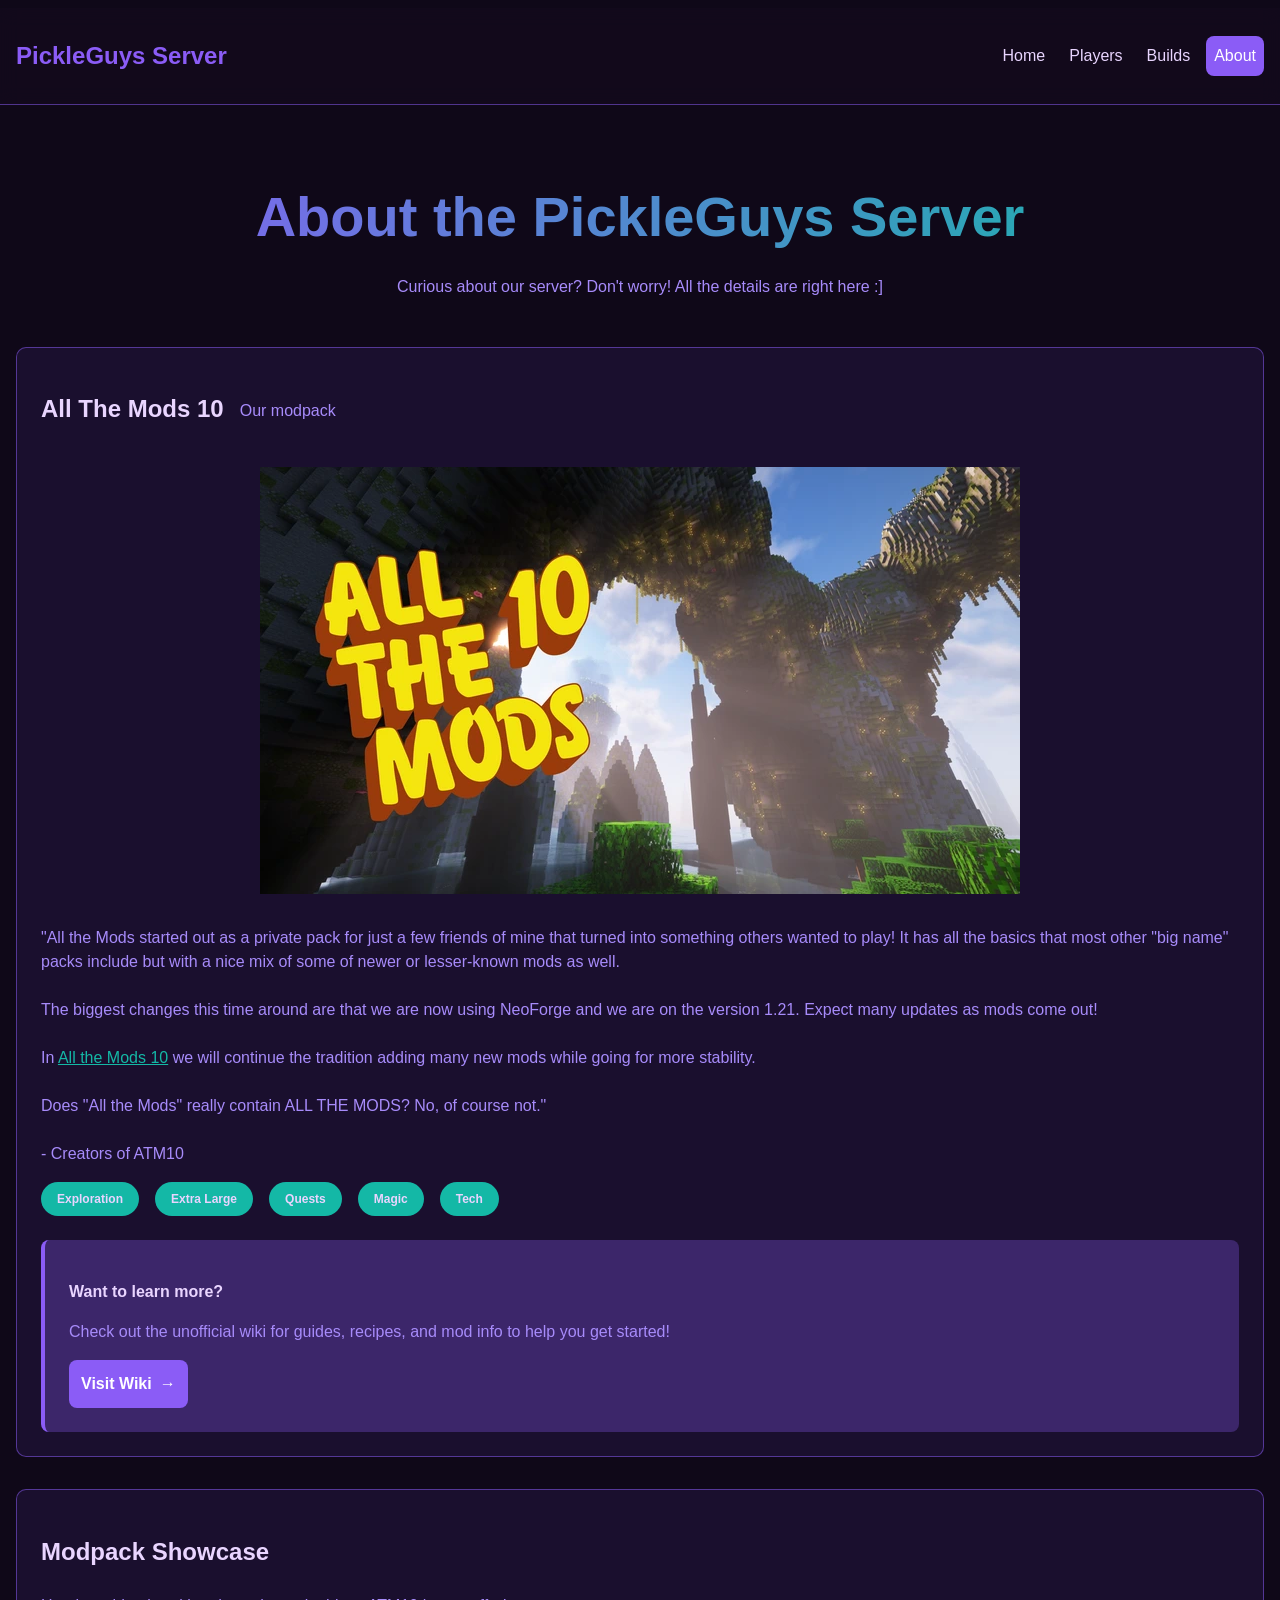
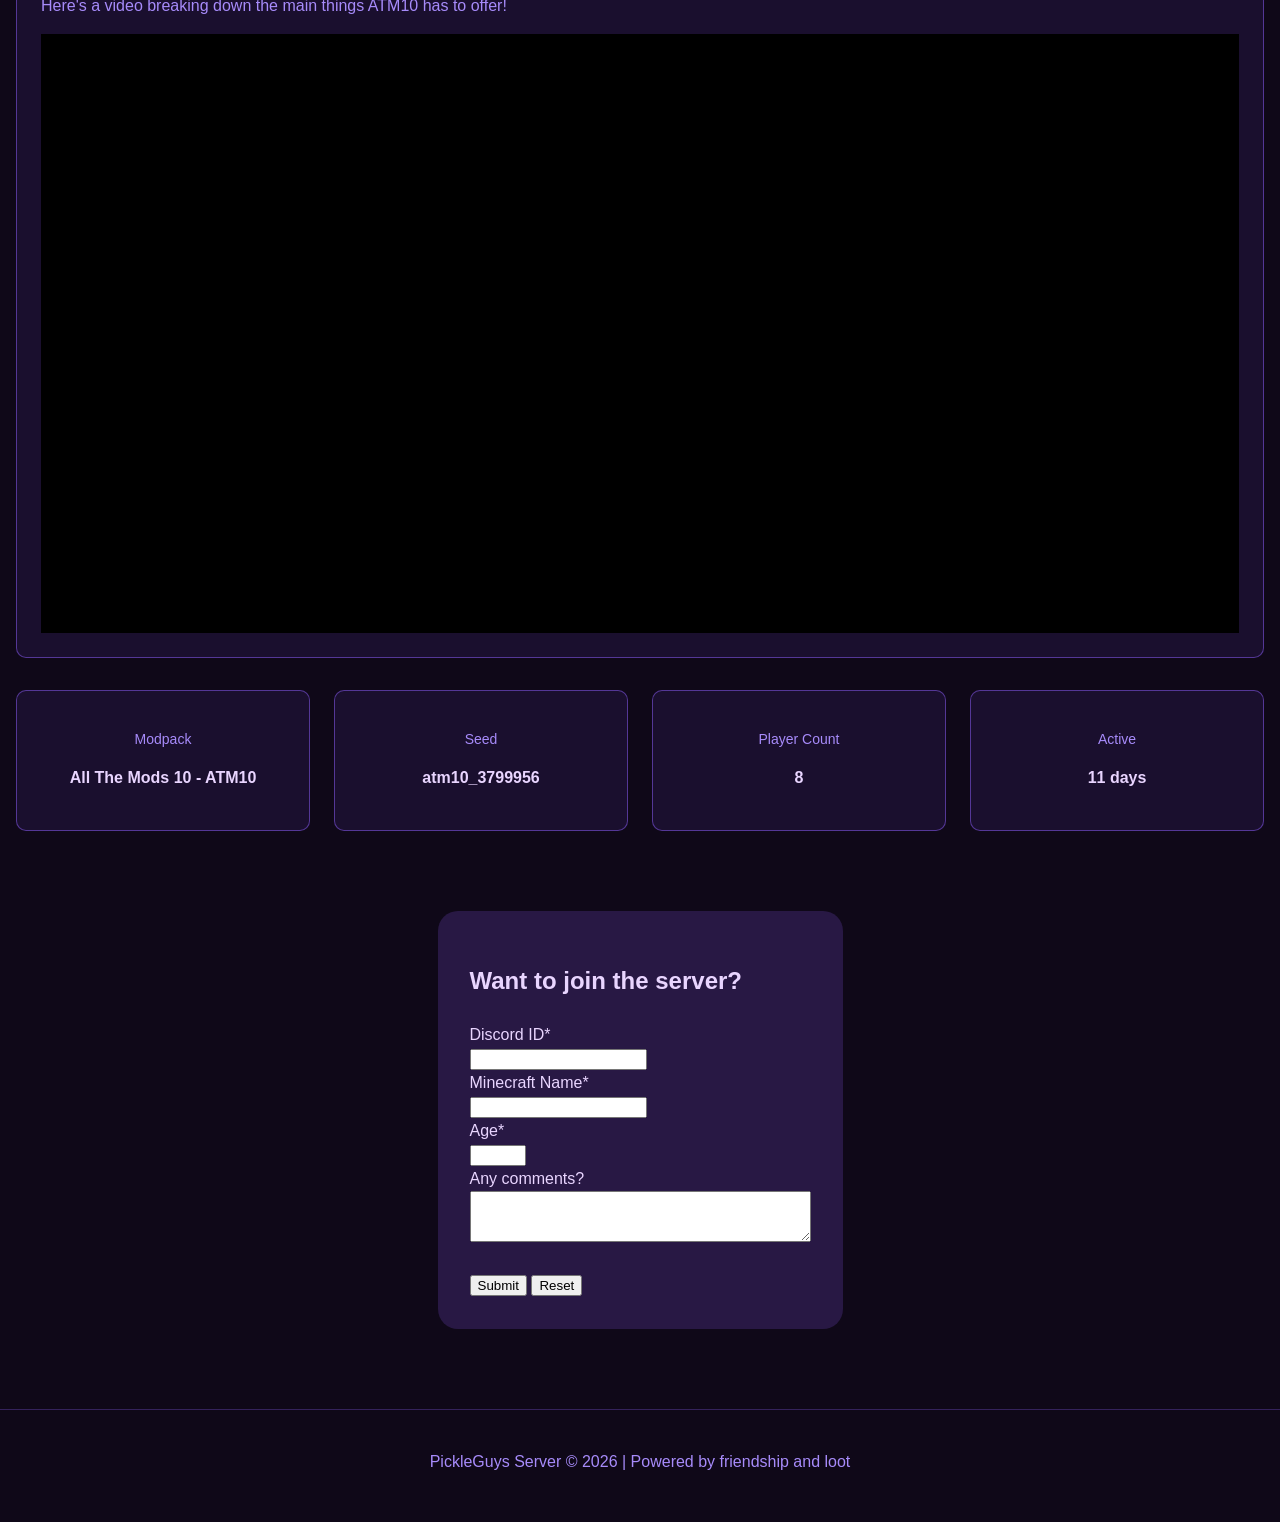
==== about.html @ 05e3ab05 "Add files via upload" ====
<!DOCTYPE html>
<html lang="en">

<head>
    <title>PickleGuys Server - About</title>
    <meta charset="utf-8">
    <meta name="viewport" content="width=device-width, initial-scale=1.0">
    <link rel="stylesheet" href="styles.css">
</head>

<body>
    <!-- Nav -->
    <nav>
        <div class="nav-container">
            <a href="index.html" targer="_blank" class="nav-logo">
                <span class="nav-logo-text">PickleGuys Server</span>
            </a>

            <ul class="nav-links">

                <li>
                    <a href="index.html" target="_blank" class="nav-link">
                        <span>Home</span>
                    </a>
                </li>

                <li>
                    <a href="players.html" target="_blank" class="nav-link">
                        <span>Players</span>
                    </a>
                </li>

                <li>
                    <a href="builds.html" target="_blank" class="nav-link">
                        <span>Builds</span>
                    </a>
                </li>

                <li>
                    <a href="about.html" target="_blank" class="nav-link active">
                        <span>About</span>
                    </a>
                </li>

            </ul>
        </div>
    </nav>

    <!-- Main -->
    <main>
        <!-- Hero Section -->
        <div class="main-title mb-8">
            <h1>About the PickleGuys Server</h1>
            <p>Curious about our server? Don't worry! All the details are right here :]
            </p>
        </div>

        <!-- Modpack Specs -->
        <div class="grid grid-cols-1">
            <div class="card">
                <div class="mod-header">
                    <h2>All The Mods 10</h2>
                    <p>Our modpack</p>
                </div>

                <div class="atm-pic">
                    <img src="atm10header.jpg">
                </div>

                <p>"All the Mods started out as a private pack for just a few friends of mine that turned into something
                    others wanted to play! It has all the basics that most other "big name" packs include but with a
                    nice
                    mix of some of newer or lesser-known mods as well.<br><br>

                    The biggest changes this time around are that we are now using NeoForge and we are on the version
                    1.21.
                    Expect many updates as mods come out!
                    <br><br>

                    In <a class="mod-link" href="https://www.curseforge.com/minecraft/modpacks/all-the-mods-10"
                        target="_blank">All the
                        Mods
                        10</a> we will continue the tradition adding many new mods while going for more
                    stability.<br><br>

                    Does "All the Mods" really contain ALL THE MODS? No, of course not."<br><br>

                    - Creators of ATM10
                </p>

                <div class="mod-genres">
                    <div class="mod-genre-badge">
                        Exploration
                    </div>
                    <div class="mod-genre-badge">
                        Extra Large
                    </div>
                    <div class="mod-genre-badge">
                        Quests
                    </div>
                    <div class="mod-genre-badge">
                        Magic
                    </div>
                    <div class="mod-genre-badge">
                        Tech
                    </div>
                </div>

                <div class="wiki-page">
                    <h3>Want to learn more?</h3>
                    <p>Check out the unofficial wiki for guides, recipes, and mod info to help you get started!</p>
                    <a class="wiki-link" href="https://ftb.fandom.com/wiki/All_the_Mods_(modpack)" target="_blank">Visit
                        Wiki
                        <span>→</span>
                    </a>
                </div>
            </div>

            <!-- Video -->
            <div class="card">
                <h2>Modpack Showcase</h2>
                <p>Here's a video breaking down the main things ATM10 has to offer!</p>

                <div class="video-position">
                    <iframe src="https://www.youtube.com/embed/4DCC_FT-0Fg" title="Youtube video player" frameborder="0"
                        allow="picture-in-picture" allowfullscreen>
                    </iframe>
                </div>
            </div>

            <!-- Server Specs -->
            <div class="grid grid-cols-4 md-grid-cols-2 mb-8">

                <div class="card spec-card">
                    <div class="spec-info">
                        <p class="spec-label">Modpack</p>
                        <p class="spec-value">All The Mods 10 - ATM10</p>
                    </div>
                </div>

                <div class="card spec-card">
                    <div class="spec-info">
                        <p class="spec-label">Seed</p>
                        <p class="spec-value">atm10_3799956</p>
                    </div>
                </div>

                <div class="card spec-card">
                    <div class="spec-info">
                        <p class="spec-label">Player Count</p>
                        <p class="spec-value">8</p>
                    </div>
                </div>

                <div class="card spec-card">
                    <div class="spec-info">
                        <p class="spec-label">Active</p>
                        <p class="spec-value">11 days</p> <!-- started: march 24 2026 -->
                    </div>
                </div>

            </div>

            <!-- Form -->
            <section class="form-sect">
                <h2>Want to join the server?</h2>
                <form>
                    <label for="discordId">Discord ID*</label><br>
                    <input type="text" id="discordId" name="discordId" required><br>

                    <label for="mcTag">Minecraft Name*</label><br>
                    <input type="text" id="mcTag" name="mcTag" required><br>

                    <label for="age">Age*</label><br>
                    <input type="number" id="age" name="age" min="10" max="100" required><br>

                    <label for="comments">Any comments?</label><br>
                    <textarea id="comments" name="comments" cols="40" rows="3"></textarea><br><br>

                    <input type="submit" action="#">
                    <input type="reset">
                </form>
            </section>

    </main>

    <!-- Footer -->
    <footer>
        <p>PickleGuys Server &copy; 2026 | Powered by friendship and loot</p>
    </footer>

</body>

</html>
---- styles.css ----
/* Colors */
/*
    background: #0f0818
    foreground (text): #e9d5ff 
    nav background: ##160c20
    card: #1a0f2e
    card-foreground: #e9d5ff
    primary: #8b5cf6
    primary-foreground: #ffffff
    secondary: #2e1065
    accent: #14b8a6
    accent-foreground: #ffffff
    border: rgba(139, 92, 246, 0.3)
    muted-foreground: #a78bfa
    radius: 0.625rem
*/

body {
    font-family: "Segoe UI", Roboto, "Helvetica Neue", Arial, sans-serif;
    background-color: #0f0818;
    color: #e9d5ff;
    line-height: 1.5;
    min-height: 100vh;
    margin-left: auto;
    margin-right: auto;
}

header {
    text-align: center;
    padding: 2rem;
    border-bottom: 1px solid #8a5cf685;
}

/* Nav */
nav {
    background-color: #160c2085;
    backdrop-filter: blur(10px);
    border-bottom: 1px solid #8a5cf685;
    position: sticky;
    top: 0;
    z-index: 1000;
}

.nav-container {
    max-width: 1280px;
    margin: 0 auto;
    padding: 1em;
    display: flex;
    align-items: center;
    justify-content: space-between;
    height: 64px;
}

.nav-logo {
    display: flex;
    align-items: center;
    gap: 0.5em;
    text-decoration: none;
}

.nav-logo-text {
    font-size: 1.5em;
    font-weight: 600;
    color: #8b5cf6;
}

.nav-links {
    display: flex;
    gap: 0.5em;
    list-style: none;
}

.nav-link {
    display: flex;
    align-items: center;
    gap: 0.5em;
    padding: 0.5em;
    border-radius: 0.5em;
    text-decoration: none;
    color: #e9d5ff;
    transition: all 0.3s;
}

.nav-link.active {
    background-color: #8b5cf6;
    color: #ffffff;
}

.nav-link:hover {
    color: #14b8a6;
    background-color: #2e1065;
}

/* Main */
main {
    max-width: 1280px;
    margin: 0 auto;
    padding: 2em 1em;
}

.main-title {
    text-align: center;
    padding-bottom: 2em;
}

h1 {
    font-size: 3.5em;
    font-weight: bold;
    margin-bottom: 0.5rem;
    background: linear-gradient(to right, #8b5cf6, #14b8a6);
    background-clip: text;
    color: transparent;
}

h2 {
    font-size: 1.5em;
    font-weight: 600;
    margin-bottom: 1.5rem;
}

h3 {
    font-size: 1em;
    font-weight: 600;
    margin-bottom: 0.5rem;
}

p {
    color: #a78bfa;
    margin-bottom: 1rem;
}

/* Cards */
.card {
    background-color: #1a0f2e;
    border: 1px solid #8a5cf685;
    border-radius: 0.625rem;
    padding: 1.5rem;
    transition: all 0.3s;
}

.card:hover {
    border-color: rgba(139, 92, 246, 0.5);
    box-shadow: 0 10px 40px rgba(139, 92, 246, 0.2);
}

/* Grid */
.grid {
    display: grid;
    gap: 1.5rem;
}

.grid-cols-1 {
    grid-template-columns: repeat(1, 1fr);
}

.grid-cols-2 {
    grid-template-columns: repeat(2, 1fr);
}

.grid-cols-3 {
    grid-template-columns: repeat(3, 1fr);
}

.grid-cols-4 {
    grid-template-columns: repeat(4, 1fr);
}

@media (max-width: 1024px) {
    .lg-grid-cols-3 .lg-grid-cols-3 {
        grid-template-columns: repeat(2, 1fr);
    }

    .lg-grid-cols-4 .lg-grid-cols-3 {
        grid-template-columns: repeat(2, 1fr);
    }
}

@media (width: 600px) {
    .md-grid-cols-2 .lg-grid-cols-3 {
        grid-template-columns: repeat(1, 1fr);
    }

    .md-grid-cols-3 .lg-grid-cols-3 {
        grid-template-columns: repeat(1, 1fr);
    }

    .lg-grid-cols-3 .lg-grid-cols-3 {
        grid-template-columns: repeat(1, 1fr);
    }

    .lg-grid-cols-4 .lg-grid-cols-3 {
        grid-template-columns: repeat(1, 1fr);
    }

    h1 {
        font-size: 2em;
    }
}

/* Spec Cards Home */
.spec-card {
    display: flex;
    align-items: center;
    gap: 0.75rem;
}

.spec-info {
    flex: 1;
}

.spec-label {
    font-size: 0.875em;
    color: #a78bfa;
    text-align: center;
}

.spec-value {
    font-weight: 600;
    color: #e9d5ff;
    text-align: center;
}

/* Event Cards Home */
.news-body {
    padding-top: 2rem;
}

.event-card-img-wrapper {
    width: calc(100% + 3rem);
    margin: -1.5rem -1.5rem 1rem -1.5rem;
    overflow: hidden;
    border-radius: 0.625rem 0.625rem 0 0;
}

.event-card-img {
    width: 150%;
    aspect-ratio: 16/9;
    object-fit: cover;
    transition: transform 0.3s;
    display: block;
}

.card:hover .event-card-img {
    transform: scale(1.5);
}

.event-header {
    display: flex;
    flex-direction: column;
    align-items: center;
    text-align: center;
}

/* Footer */
footer {
    border-top: 1px solid rgba(139, 92, 246, 0.3);
    margin-top: 3rem;
    padding: 1.5rem 0;
    text-align: center;
    font-size: 1em;
    color: #a78bfa;
}

/* Player Section */
.players-wrapper {
    padding-top: 2.5rem;
    padding-bottom: 2.5rem;
}

.player-descr {
    width: 100%;
    display: flex;
    padding-top: 1rem;
    padding-bottom: 1rem;
    margin: auto;
    transition: all 0.3s;
    border-radius: 0.625rem;
}

.player-descr:hover {
    box-shadow: 0 0 20px 20px rgba(139, 92, 246, 0.2);
    background-image: linear-gradient(to bottom right, rgba(139, 92, 246, 0.2), #000000);
}

.left-img {
    justify-content: flex-start;
}

.right-text {
    padding-left: 3rem;
}

.right-img {
    justify-content: flex-end;
}

.left-text {
    padding-right: 3rem;
}

.friends {
    display: flex;
}

.friend-head {
    width: 50px;
    padding: 0.5rem;
}

/* Player Table */
table,
th,
td {
    border: 1px solid #a78bfa;
    padding: 1rem;
    margin: auto;
    text-align: center;
}

table {
    border-radius: 20px;
}

th {
    color: #14b8a6;
}

tr:hover {
    border-color: rgba(139, 92, 246, 0.5);
    box-shadow: 0 0 40px 20px #14b8a5a6;
}

/* About Page */
.mod-link {
    color: #14b8a6;
}

.atm-pic {
    display: flex;
    justify-content: center;
    padding: 1em;
}

.grid.grid-cols-1 {
    gap: 2rem;
}

.mod-header {
    display: flex;
    align-items: center;
    gap: 1rem;
    margin-bottom: 1.5reml
}

.mod-genres {
    display: flex;
    flex-wrap: wrap;
    gap: 1rem;
    margin-bottom: 1.5rem;
}

.mod-genre-badge {
    background-color: #14b8a6;
    border-radius: 20px;
    padding: 0.5rem 1rem;
    font-size: 0.75em;
    font-weight: bold;
}

.wiki-page {
    padding: 1.5rem;
    background-color: rgba(139, 92, 246, 0.3);
    border-radius: 0.5rem;
    border-left: 4px solid #8b5cf6;
}

.wiki-link {
    display: inline-flex;
    align-items: center;
    gap: 0.5rem;
    padding: 0.75rem;
    background-color: #8b5cf6;
    color: #ffffff;
    border-radius: 0.5rem;
    text-decoration: none;
    font-weight: bold;
    transition: all 0.2s;
}

.video-position {
    position: relative;
    padding-bottom: 50%;
    background-color: #000000;
}

iframe {
    position: absolute;
    top: 0;
    left: 0;
    width: 100%;
    height: 100%;
    border: none;
}

/* Form */
.form-sect {
    margin-top: 3rem;
    margin-left: auto;
    margin-right: auto;
    padding: 2rem;
    border-radius: 20px;
    background-color: rgba(139, 92, 246, 0.2);
}

@media (min-width: 400px) {
    .player-descr {
        min-width: 100px;
        max-width: 200px;
    }

    .player-descr.left-img {
        padding-right: 100%;
        margin-left: -20%;
    }

    .player-descr.right-img {
        padding-left: 100%;
        margin-left: -20%;
    }

    @supports (display: grid) {
        header {
            grid-area: header;
        }

        main {
            grid-area: main;
        }

        footer {
            grid-area: footer;
        }

        #players-wrapper {
            display: grid;
            grid-template-rows: 300px 1fr 150px;
            grid-template-columns: 1fr;
            grid-template-areas:
                "header"
                "main"
                "footer";
        }
    }
}

@media (min-width: 600px) {
    .player-descr {
        min-width: 200px;
        max-width: 500px;
    }

    .player-descr.left-img {
        padding-right: 50%;
        margin-left: -25%;
    }

    .player-descr.right-img {
        padding-left: 50%;
        margin-left: -25%;
    }

    .player-img-left:hover {
        transform: translateX(210%) rotateY(180deg);
        transition: 1.5s;
    }

    .player-img-right:hover {
        transform: translateX(-210%) rotateY(180deg);
        transition: 1.5s;
    }

    @supports (display: grid) {
        header {
            grid-area: header;
        }

        main {
            grid-area: main;
        }

        footer {
            grid-area: footer;
        }

        #players-wrapper {
            display: grid;
            grid-template-rows: 300px 1fr 150px;
            grid-template-columns: 1fr;
            grid-template-areas:
                "header"
                "main"
                "footer";
        }
    }
}

@media (min-width: 1024px) {
    .player-descr {
        min-width: 500px;
        max-width: 700px;
    }

    .player-descr.left-img {
        padding-right: 90%;
        margin-left: -40%;
    }

    .player-descr.right-img {
        padding-left: 90%;
        margin-left: -40%;
    }

    .player-img-left:hover {
        transform: translateX(300%) rotateY(180deg);
        transition: 1.5s;
    }

    .player-img-right:hover {
        transform: translateX(-300%) rotateY(180deg);
        transition: 1.5s;
    }

    @supports (display: grid) {
        header {
            grid-area: header;
        }

        main {
            grid-area: main;
        }

        footer {
            grid-area: footer;
        }

        #players-wrapper {
            display: grid;
            grid-template-rows: 300px 1fr 150px;
            grid-template-columns: 1fr;
            grid-template-areas:
                "header"
                "main"
                "footer";
        }
    }
}
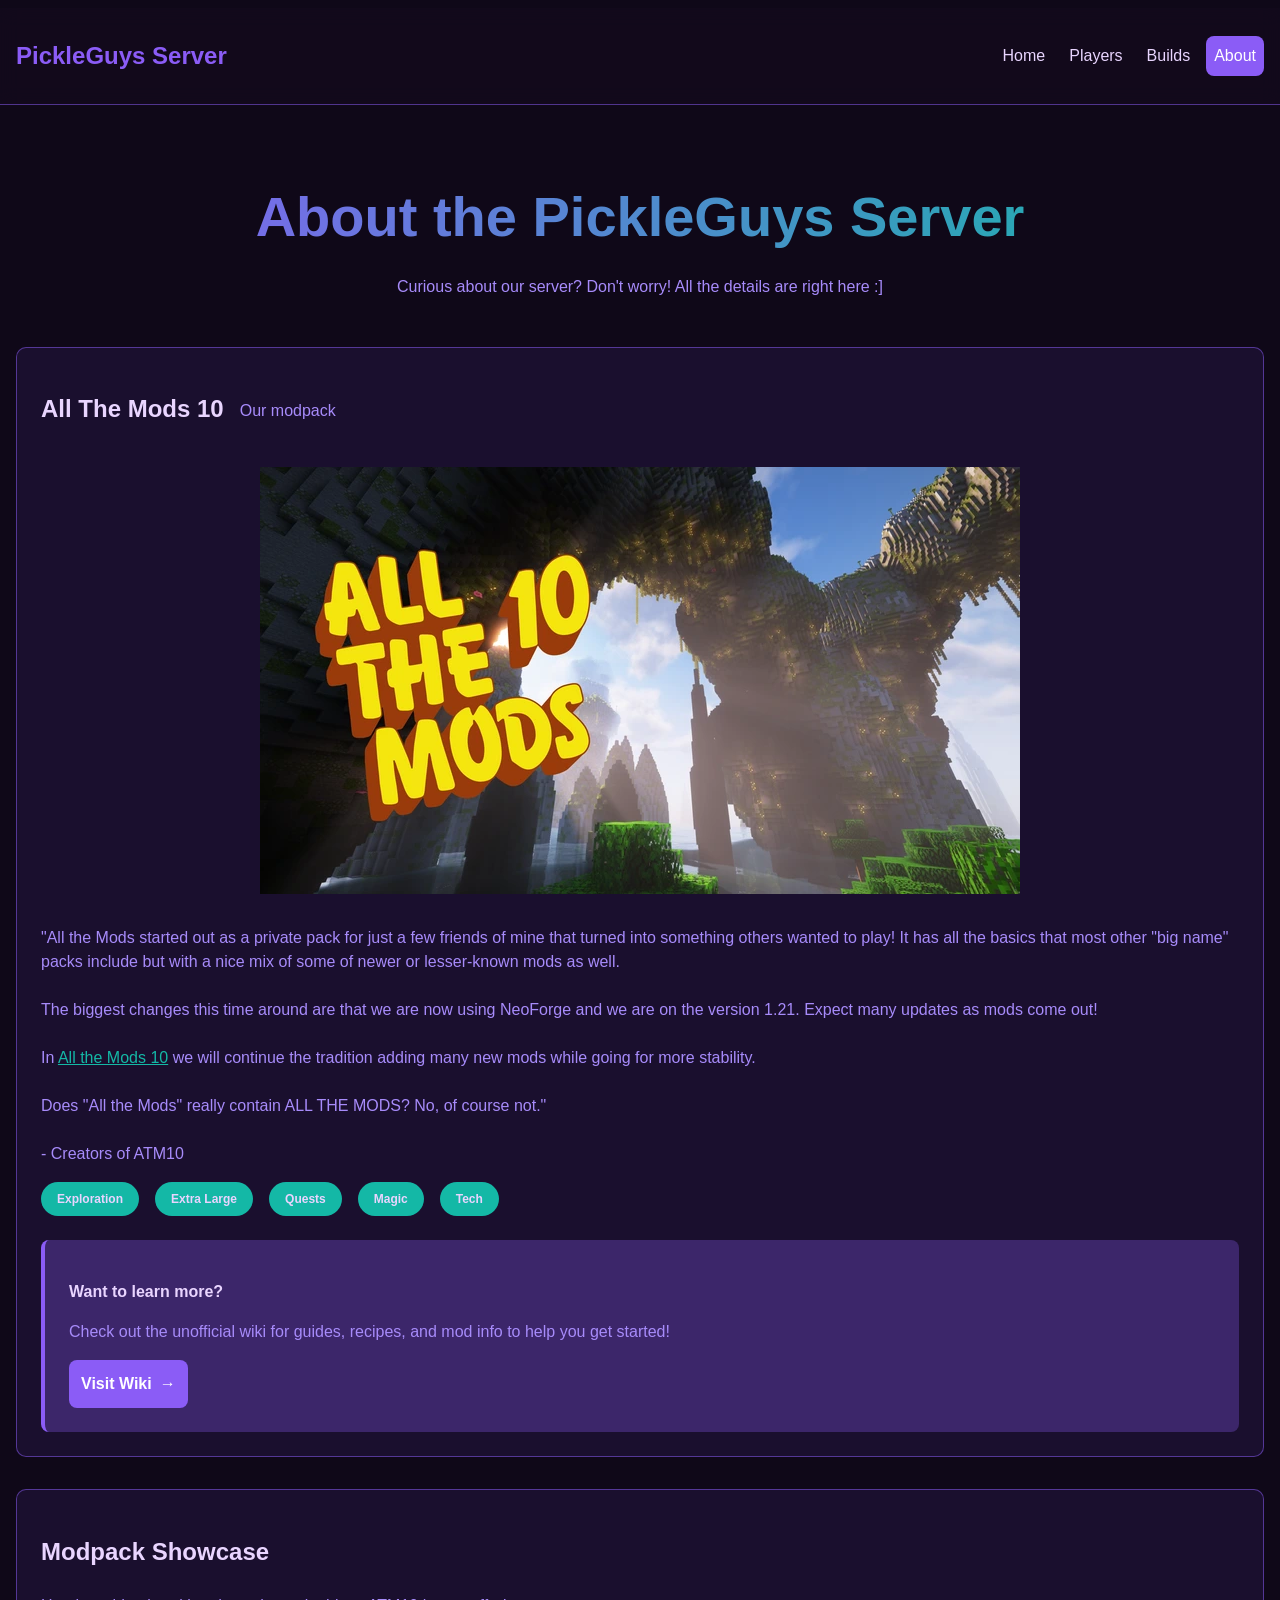
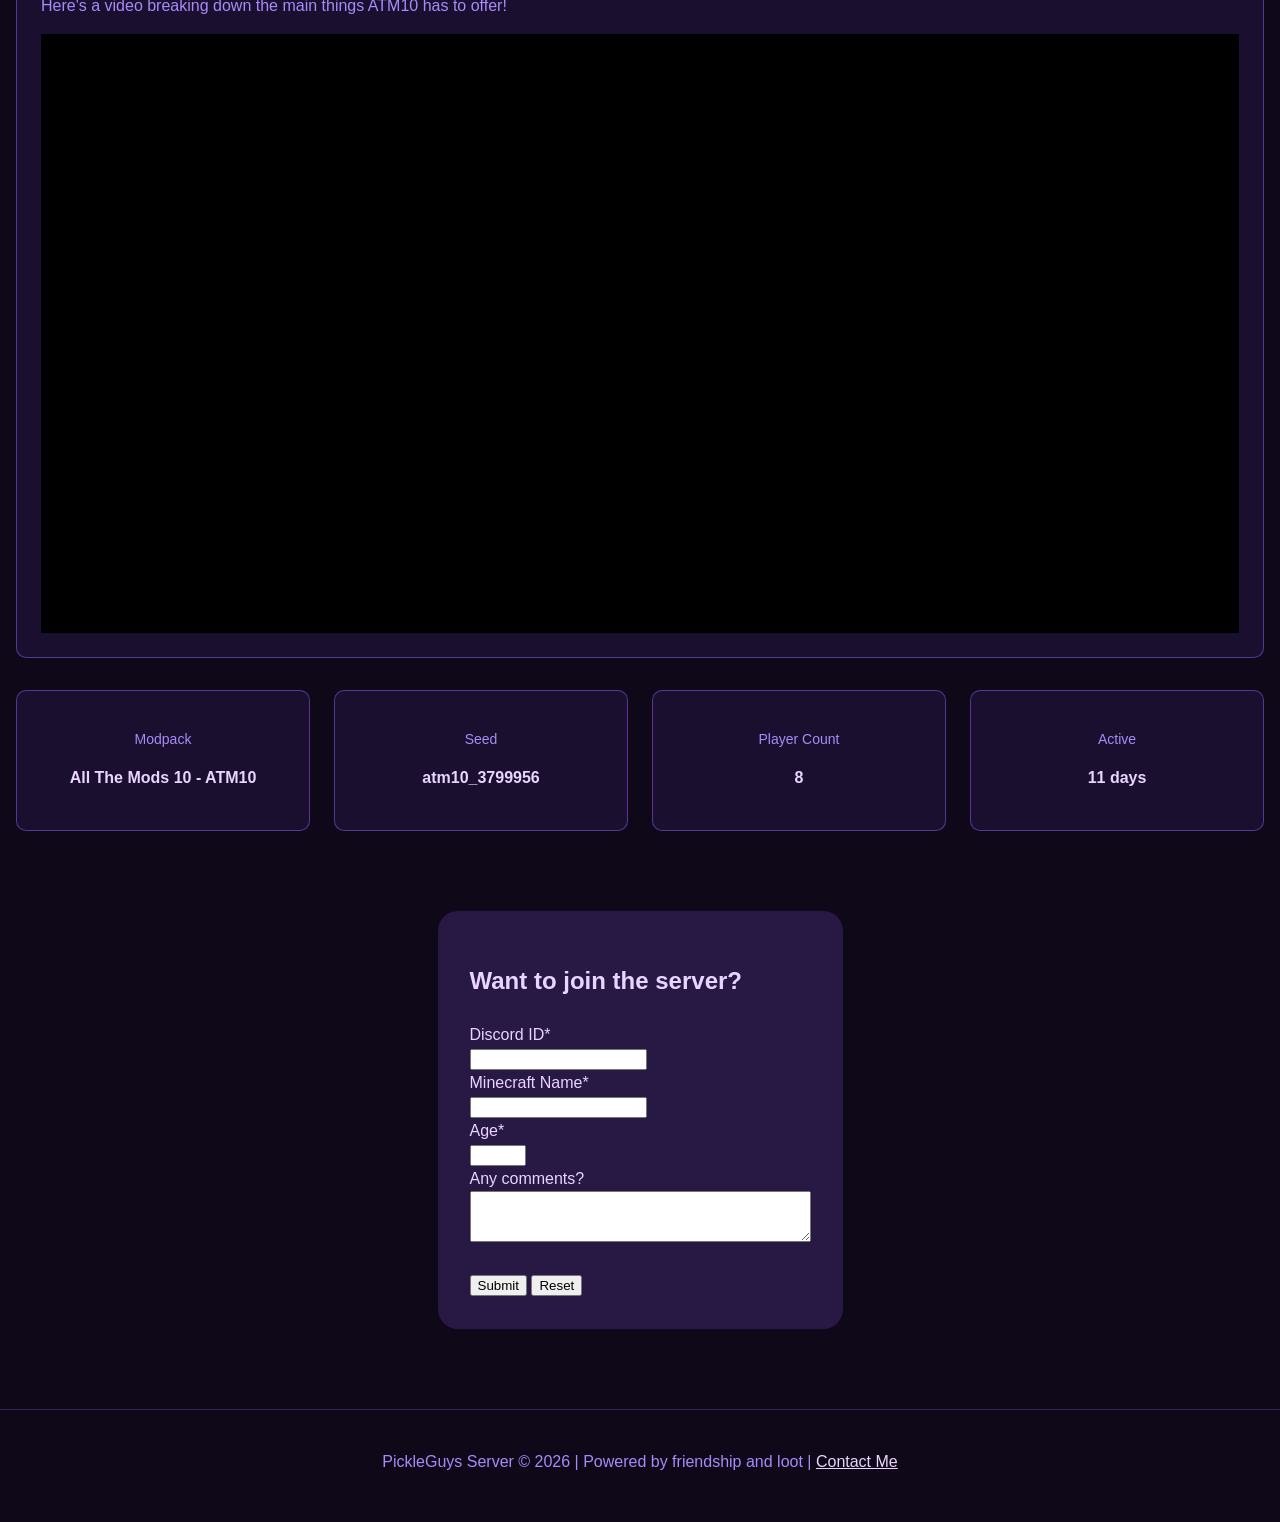
==== commit 564d5d99: "Update footer to include contact email Added contact email link to the footer." ====
--- a/about.html
+++ b/about.html
@@ -186,9 +186,10 @@
 
     <!-- Footer -->
     <footer>
-        <p>PickleGuys Server &copy; 2026 | Powered by friendship and loot</p>
+        <p>PickleGuys Server &copy; 2026 | Powered by friendship and loot | <a class="email"
+                href="mailto:yennhinguyen@gmail.com">Contact Me</a></p>
     </footer>
 
 </body>
 
-</html>+</html>
--- a/styles.css
+++ b/styles.css
@@ -261,6 +261,10 @@
     color: #a78bfa;
 }
 
+.email {
+    color: #e9d5ff;
+}
+
 /* Player Section */
 .players-wrapper {
     padding-top: 2.5rem;
@@ -412,6 +416,37 @@
     background-color: rgba(139, 92, 246, 0.2);
 }
 
+/* Builds */
+.build-title {
+    border: 1px solid #14b8a6;
+    border-radius: 0.625rem;
+    margin: 1rem;
+    padding: 0.25rem 1rem 0.25rem 1rem;
+}
+
+.build {
+    max-width: 1280px;
+    margin: auto;
+}
+
+.gallery-top img {
+    width: 100%;
+    height: 300;
+    display: block;
+}
+
+.gallery-bottom {
+    display: grid;
+    gap: 1rem;
+    margin-top: 1rem;
+}
+
+.gallery-bottom img {
+    width: 100%;
+    height: auto;
+    display: block;
+}
+
 @media (min-width: 400px) {
     .player-descr {
         min-width: 100px;
